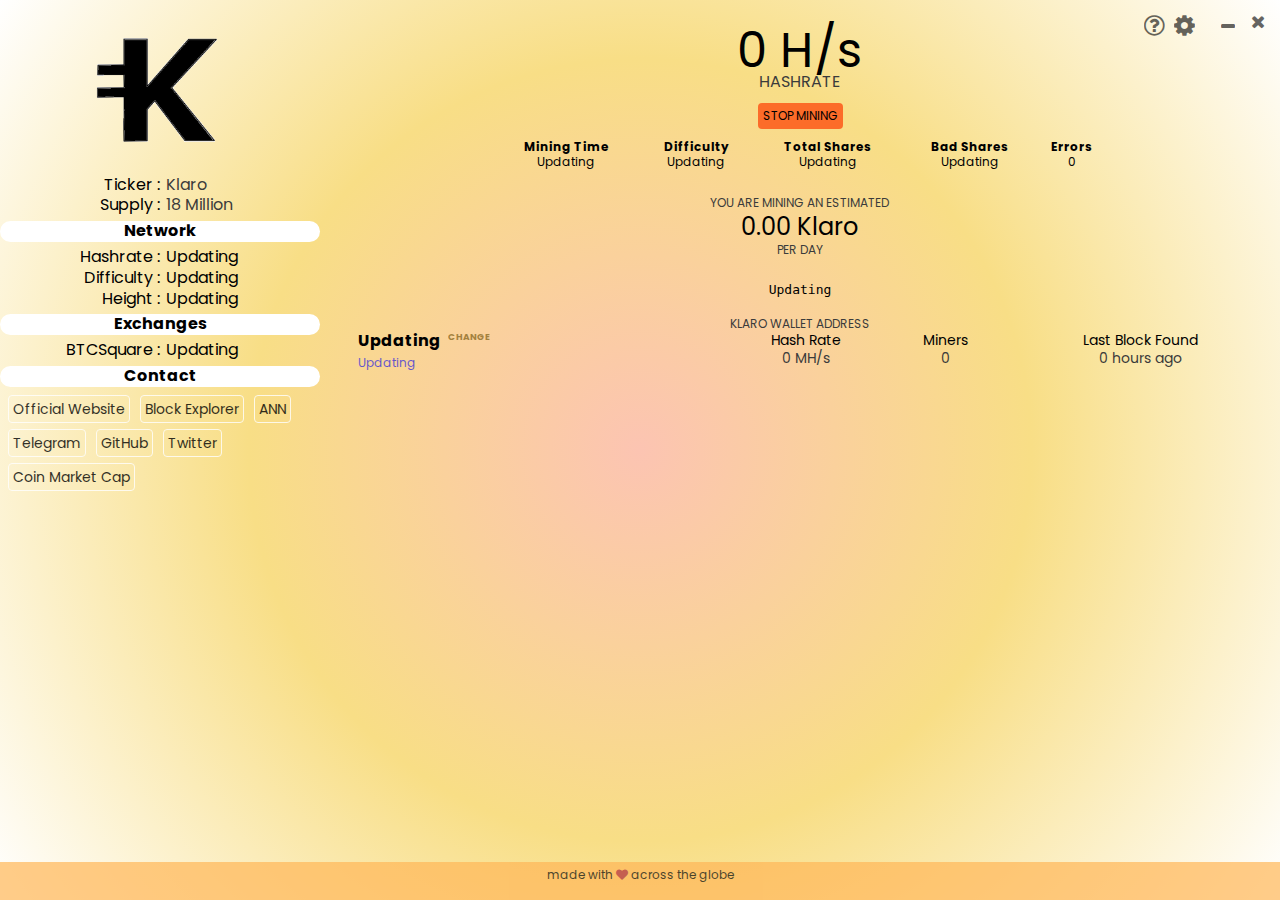
==== src/resources/app/index.html @ 6be9f8bd "First Commit" ====
<!DOCTYPE html>
<html lang="en">
<head>
    <meta charset="UTF-8">
    <link rel="stylesheet" href="static/lib/astiloader/astiloader.css">
    <link rel="stylesheet" href="static/lib/astimodaler/astimodaler.css">
    <link rel="stylesheet" href="static/lib/astinotifier/astinotifier.css">
    <link rel="stylesheet" href="static/lib/font-awesome-4.7.0/css/font-awesome.min.css">
    <link rel="stylesheet" href="static/lib/animate.css">
    <link rel="stylesheet" href="static/lib/nice-select.css">
    <link rel="stylesheet" href="static/css/main.css"/>
    <link href="https://fonts.googleapis.com/css?family=Poppins:400,600" rel="stylesheet">
    <script>window.$ = window.jQuery = require('./static/lib/jquery.min.js');</script>
</head>
<body class="miner">
  <div class="draggable"></div>
  <a href="#" title="Miner settings" class="header-button settings"><i class="fa fa-gear"/></i></a>
  <a href="#" title="Help and what's next" class="header-button help"><i class="fa fa-question-circle-o"/></i></a>
  <a href="#" title="Minimize" class="header-button minimize"><i class="fa fa-window-minimize"/></i></a>
  <a href="#" title="Exit miner" class="header-button exit"><i class="fa fa-times"/></i></a>
  <div class="grid">
    <div class="sidebar-info">
      <div class="logo">
        <img src="static/i/klaro-miner-logo.png"/>
      </div>
      <div class="section spec">
        <table class="stats">
          <tr>
            <td class="title">
              Ticker : 
            </td>
            <td>
              Klaro
            </td>
          </tr>
          <tr>
            <td class="title">
              Supply : 
            </td>
            <td>
              18 Million
            </td>
          </tr>            
        </table>
      </div>
      <div class="section network">
        <h3>Network</h3>
        <table class="stats">
          <tr>
            <td class="title">
              Hashrate : 
            </td>
            <td>
              <!-- 20 MH/s -->
              <span id="network_hashrate">Updating</span>
            </td>
          </tr>
          <tr>
            <td class="title">
              Difficulty : 
            </td>
            <td>
              <!-- 1 234 912 392 -->
              <span id="network_difficulty">Updating</span>
            </td>
          </tr>
          <tr>
            <td class="title">
              Height : 
            </td>
            <td>
              <!-- 108 000 -->
              <span id="network_height">Updating</span>
            </td>
          </tr>
        </table>
      </div>
      <div class="section exchanges">
        <h3>Exchanges</h3>
        <table class="stats">
          <tr>
            <td class="title">
              BTCSquare : 
            </td>
            <td>
              <!-- 3.4222 BTC -->
              <span id="trading_btcsquare_volume">Updating</span>
            </td>
          </tr>
        </table>
      </div>
      <div class="section contact">
        <h3>Contact</h3>
        <div class="links">
          <a target="_blank" href="https://www.klaro.ooo">Official Website</a>
          <a target="_blank" href="https://blocks.klaro.ooo">Block Explorer</a>
          <a target="_blank" href="https://bitcointalk.org/index.php?topic=5223800">ANN</a>
          <a target="_blank" href="">Telegram</a>
          <a target="_blank" href="https://github.com/klaroooo">GitHub</a>
          <a target="_blank" href="https://twitter.com/KlaroChain">Twitter</a>
          <a target="_blank" href="">Coin Market Cap</a>
        </div>
      </div>
    </div>
    <div class="mining">
      <div class="miner">
        <div class="mining-stats">
          <div class="hashrate">
            <span id="miner_hashrate">0 H/s</span>
          </div>
          <div class="detail">Hashrate</div>
          <a href="#" class="button stop small" id="start_stop">Stop Mining</a>
          <div class="xmrstak">
            <table>
              <tr>
                <th>
                  Mining Time
                </th>
                <th>
                  Difficulty
                </th>
                <th>
                  Total Shares
                </th>
                <th>
                  Bad Shares
                </th>
                <th>
                  Errors
                </th>
              </tr>
              <tr>
                <td>
                  <span id="miner_uptime">Updating</span>
                </td>
                <td>
                  <span id="miner_difficulty">Updating</span>
                </td>
                <td>
                  <span id="miner_shares">Updating</span>
                </td>
                <td>
                  <span id="miner_shares_bad">Updating</span>
                </td>
                <td>
                  <span id="miner_errors">0</span>
                </td>
              </tr>
            </table>
          </div>
          <div class="payment">
            <div class="estimate">
              <div class="detail">you are mining an estimated</div>
              <div id="miner_payout">0.00 Klaro</div>
              <div class="detail">per day</div>
            </div>
            <div class="address">
              <pre id="miner_address">
Updating
              </pre>
              <div class="detail">Klaro Wallet Address</div>
            </div>
          </div>
        </div>
      </div>
      <div id="pool" class="current">
        <div class="pool">
          <h3>Updating <a href="#" class="info-block dull">Change</a></h3>
          <a href="http://pool.klaro.ooo" target="_blank" class="address">Updating</a>
          <div class="stats">
            <table>
              <tr>
                <th>
                  Hash Rate
                </th>
                <th>
                  Miners
                </th>
                <th>
                  Last Block Found
                </th>
              </tr>
              <tr>
                <td id="pool_hashrate">
                  0 MH/s
                </td>
                <td id="pool_miners">
                  0
                </td>
                <td id="pool_last_block">
                  0 hours ago
                </td>
              </tr>
            </table>
          </div>
        </div>
      </div>
    </div>
    <div class="chart" style="position:relative">
      <canvas id="hashrate_chart" width="400" height="400"></canvas>
    </div>
    <div class="footer">
      made with <i class="fa fa-heart"/></i> across the globe
    </div>
  </div>
  <div id="settings" class="settings dn">
    <div class="header">
      <h2>Miner Settings</h2>
    </div>
    <div class="section address">
      <p>
        Klaro address to mine to
      </p>
      <div>
        <input id="settings_mining_address" type="text" placeholder="Your Torque address"/>
      </div>
    </div>
    <div class="section max-usage">
      <p>
        Mining power
      </p>
      <div class="cpu-tuning">
        I'd like to use
        <div class="select-positioner" id="threads">
          <select>
            <option value="1" selected>1</option>
          </select>
        </div>
        of my <span id="max_threads">1</span> CPU thread<span id="max_threads_multiple">s</span>
        <div class="xmrig-extra dn">
          at a maximum of
          <div class="select-positioner" id="max_cpu">
            <select>
              <option value="10">10%</option>
              <option value="20">20%</option>
              <option value="30">30%</option>
              <option value="40">40%</option>
              <option value="50">50%</option>
              <option value="60">60%</option>
              <option value="70">70%</option>
              <option value="80">80%</option>
              <option value="90">90%</option>
              <option value="100">100%</option>
            </select>
          </div>
          CPU usage
        </div>
         for mining
      </div>
      <p class="description tip cpu-tuning">
        Lower values will ensure your computer stays usable while mining. Join <a href="https://t.me/klaroblockchain">#mining</a> to learn more.
      </p>
      <div class="gpu-tuning dn">
        You are running a GPU only miner. To tune the values open the miner/config.json file. Join <a href="https://t.me/klaroblockchain">#mining</a> to learn more.
      </div>
    </div>
    <div class="section pools">
      <p>
        Mining pool
      </p>
      <div class="pool-selection" id="pool_list">

      </div>
    </div>
    <div class="section action">
      <a class="button back close-settings" href="#">
        Cancel
      </a>
      <a id="update" class="button ok" href="#">
        Update
      </a>
    </div>
  </div>
  <div id="help" class="help dn">
    <div class="header">
      <h2>What's next?</h2>
    </div>
    <div class="section">
      <p class="ac">
        You are mining and earning Klaro coins, what should you do now?
      </p>

      <div class="next-piece">
        <h3>Visit your mining pool</h3>
        <p>
          Enter your Klaro address to see your payment history, set payment limits and see more stats
        </p>
      </div>
      <div class="next-piece">
        <h3>Learn about Klaro</h3>
        <p>
          And what it brings to the cryptocurrency world by visiting the <a class="link" target="_blank" href="https://www.klaro.ooo">official Klaro website</a>
        </p>
      </div>
      <div class="next-piece">
        <h3>Come say hi</h3>
        <p>
          Join the amazing Klaro community on <a class="link" target="_blank" href="https://t.me/klaroblockchain">Telegram</a>
        </p>
      </div>
      <div class="next-piece">
        <h3>Buy and sell Klaro</h3>
        <p>
          Start trading Torque on one of our listed exchanges
        </p>
      </div>
      <div class="next-piece">
        <h3>Mine 'till you drop!</h3>
        <p>
          Learn more about mining in the <a class="link" target="_blank" href="https://t.me/klaroblockchain">#mining</a>
          channel on <a class="link" target="_blank" href="https://t.me/klaroblockchain">Telegram</a>
        </p>
      </div>
      <div class="next-piece">
        <h3>Be a stalker</h3>
        <p>
          Follow us on <a class="link" href="https://twitter.com/KlaroChain">Twitter</a>
        </p>
      </div>
      <div class="cb"></div>
    </div>
    <div class="header">
      <h2>Something not quite right?</h2>
    </div>
    <div class="section center">
      <p>
        The Klaro community is very friendly and always ready to help. Join us in the <a class="link" target="_blank" href="">#mining</a>
         or <a class="link" target="_blank" href="https://t.me/klaroblockchain">#issues</a> channels on <a class="link" target="_blank" href="https://t.me/klaroblockchain">Telegram</a>
        and we'll help you out. Some common answers can be found on the miner's download page.
      </p>
    </div>
    <div class="section action">
      <a class="button back close-help" href="#">
        Close
      </a>
    </div>
  </div>

  <script src="static/lib/astiloader/astiloader.js"></script>
  <script src="static/lib/astimodaler/astimodaler.js"></script>
  <script src="static/lib/astinotifier/astinotifier.js"></script>
  <script src="static/lib/chart.bundle.min.js"></script>
  <script src="static/lib/jquery.nice-select.min.js"></script>
  <script src="static/js/shared.js"></script>
  <script src="static/js/app.js"></script>
  <script type="text/javascript">
    app.init();
  </script>
</body>
</html>
---- src/resources/app/static/lib/astiloader/astiloader.css ----
.astiloader {
    color: #fff;
    display: none;
    height: 100%;
    left: 0;
    position: absolute;
    top: 0;
    width: 100%;
    z-index: 1;
}
.astiloader-background {
    background-color: #000;
    height: 100%;
    left: 0;
    opacity: 0.7;
    position: absolute;
    top: 0;
    width: 100%;
}
.astiloader-table {
    display: table;
    height: 100%;
    left: 0;
    position: absolute;
    top: 0;
    width: 100%;
}
.astiloader-content {
    display: table-cell;
    height: 100%;
    text-align: center;
    vertical-align: middle;
    width: 100%;
}
---- src/resources/app/static/lib/astimodaler/astimodaler.css ----
.astimodaler {
    color: #fff;
    display: none;
    height: 100%;
    left: 0;
    position: fixed;
    top: 0;
    width: 100%;
    z-index: 1;
}
.astimodaler-background {
    background-color: #000;
    height: 100%;
    left: 0;
    opacity: 0.7;
    position: absolute;
    top: 0;
    width: 100%;
}
.astimodaler-table {
    display: table;
    height: 100%;
    left: 0;
    position: absolute;
    top: 0;
    width: 100%;
}
.astimodaler-wrapper {
    display: table-cell;
    height: 100%;
    padding: 2em;
    text-align: center;
    vertical-align: middle;
    width: 100%;
}
.astimodaler-body {
    background-color: #f1f1f1;
    border-radius: 5px;
    color: #333;
    padding: 2em;
    position: relative;
}
.astimodaler-close {
    cursor: pointer;
    position: absolute;
    right: 0.65em;
    top: 0.65em;
}
---- src/resources/app/static/lib/astinotifier/astinotifier.css ----
.astinotifier {
    right: 0;
    position: fixed;
    top: 0;
    width: 100%;
    z-index: 1;
}
@media (min-width: 768px) {
    .astinotifier {
        max-width: 400px;
    }
}
.astinotifier-wrapper {
    padding: 10px 10px 0 10px;
}
.astinotifier-item {
    width: 100%;
    border-radius: 4px;
    display: table;
    padding: 20px;
    text-shadow: 0 1px 0 rgba(255, 255, 255, .2);
    -webkit-box-shadow: inset 0 1px 0 rgba(255, 255, 255, .25), 0 1px 2px rgba(0, 0, 0, .05);
    box-shadow: inset 0 1px 0 rgba(255, 255, 255, .25), 0 1px 2px rgba(0, 0, 0, .05);
    box-sizing: border-box;
}
.astinotifier-item.success {
    color: #3c763d;
    background-color: #dff0d8;
    background-image: -webkit-linear-gradient(top, #dff0d8 0, #c8e5bc 100%);
    background-image: -o-linear-gradient(top, #dff0d8 0, #c8e5bc 100%);
    background-image: -webkit-gradient(linear, left top, left bottom, from(#dff0d8), to(#c8e5bc));
    background-image: linear-gradient(to bottom, #dff0d8 0, #c8e5bc 100%);
    filter: progid:DXImageTransform.Microsoft.gradient(startColorstr='#ffdff0d8', endColorstr='#ffc8e5bc', GradientType=0);
    background-repeat: repeat-x;
    border-color: #b2dba1
}
.astinotifier-item.info {
    color: #31708f;
    background-color: #d9edf7;
    background-image: -webkit-linear-gradient(top, #d9edf7 0, #b9def0 100%);
    background-image: -o-linear-gradient(top, #d9edf7 0, #b9def0 100%);
    background-image: -webkit-gradient(linear, left top, left bottom, from(#d9edf7), to(#b9def0));
    background-image: linear-gradient(to bottom, #d9edf7 0, #b9def0 100%);
    filter: progid:DXImageTransform.Microsoft.gradient(startColorstr='#ffd9edf7', endColorstr='#ffb9def0', GradientType=0);
    background-repeat: repeat-x;
    border-color: #9acfea
}
.astinotifier-item.warning {
    color: #8a6d3b;
    background-color: #fcf8e3;
    background-image: -webkit-linear-gradient(top, #fcf8e3 0, #f8efc0 100%);
    background-image: -o-linear-gradient(top, #fcf8e3 0, #f8efc0 100%);
    background-image: -webkit-gradient(linear, left top, left bottom, from(#fcf8e3), to(#f8efc0));
    background-image: linear-gradient(to bottom, #fcf8e3 0, #f8efc0 100%);
    filter: progid:DXImageTransform.Microsoft.gradient(startColorstr='#fffcf8e3', endColorstr='#fff8efc0', GradientType=0);
    background-repeat: repeat-x;
    border-color: #f5e79e
}
.astinotifier-item.error {
    color: #a94442;
    background-color: #f2dede;
    background-image: -webkit-linear-gradient(top, #f2dede 0, #e7c3c3 100%);
    background-image: -o-linear-gradient(top, #f2dede 0, #e7c3c3 100%);
    background-image: -webkit-gradient(linear, left top, left bottom, from(#f2dede), to(#e7c3c3));
    background-image: linear-gradient(to bottom, #f2dede 0, #e7c3c3 100%);
    filter: progid:DXImageTransform.Microsoft.gradient(startColorstr='#fff2dede', endColorstr='#ffe7c3c3', GradientType=0);
    background-repeat: repeat-x;
    border-color: #dca7a7
}
.astinotifier-label {
    display: table-cell;
    text-align: center;
    vertical-align: middle;
}
.astinotifier-close {
    cursor: pointer;
    display: table-cell;
    text-align: right;
    vertical-align: middle;
    width: 25px;
}
---- src/resources/app/static/lib/nice-select.css ----
.nice-select {
  -webkit-tap-highlight-color: transparent;
  background-color: #fff;
  border-radius: 5px;
  border: solid 1px #e8e8e8;
  box-sizing: border-box;
  clear: both;
  cursor: pointer;
  display: block;
  float: left;
  font-family: inherit;
  font-size: 14px;
  font-weight: normal;
  height: 42px;
  line-height: 40px;
  outline: none;
  padding-left: 18px;
  padding-right: 30px;
  position: relative;
  text-align: left !important;
  -webkit-transition: all 0.2s ease-in-out;
  transition: all 0.2s ease-in-out;
  -webkit-user-select: none;
     -moz-user-select: none;
      -ms-user-select: none;
          user-select: none;
  white-space: nowrap;
  width: auto; }
  .nice-select:hover {
    border-color: #dbdbdb; }
  .nice-select:active, .nice-select.open, .nice-select:focus {
    border-color: #999; }
  .nice-select:after {
    border-bottom: 2px solid #999;
    border-right: 2px solid #999;
    content: '';
    display: block;
    height: 5px;
    margin-top: -4px;
    pointer-events: none;
    position: absolute;
    right: 12px;
    top: 50%;
    -webkit-transform-origin: 66% 66%;
        -ms-transform-origin: 66% 66%;
            transform-origin: 66% 66%;
    -webkit-transform: rotate(45deg);
        -ms-transform: rotate(45deg);
            transform: rotate(45deg);
    -webkit-transition: all 0.15s ease-in-out;
    transition: all 0.15s ease-in-out;
    width: 5px; }
  .nice-select.open:after {
    -webkit-transform: rotate(-135deg);
        -ms-transform: rotate(-135deg);
            transform: rotate(-135deg); }
  .nice-select.open .list {
    opacity: 1;
    pointer-events: auto;
    -webkit-transform: scale(1) translateY(0);
        -ms-transform: scale(1) translateY(0);
            transform: scale(1) translateY(0); }
  .nice-select.disabled {
    border-color: #ededed;
    color: #999;
    pointer-events: none; }
    .nice-select.disabled:after {
      border-color: #cccccc; }
  .nice-select.wide {
    width: 100%; }
    .nice-select.wide .list {
      left: 0 !important;
      right: 0 !important; }
  .nice-select.right {
    float: right; }
    .nice-select.right .list {
      left: auto;
      right: 0; }
  .nice-select.small {
    font-size: 12px;
    height: 36px;
    line-height: 34px; }
    .nice-select.small:after {
      height: 4px;
      width: 4px; }
    .nice-select.small .option {
      line-height: 34px;
      min-height: 34px; }
  .nice-select .list {
    background-color: #fff;
    border-radius: 5px;
    box-shadow: 0 0 0 1px rgba(68, 68, 68, 0.11);
    box-sizing: border-box;
    margin-top: 4px;
    opacity: 0;
    overflow: hidden;
    padding: 0;
    pointer-events: none;
    position: absolute;
    top: 100%;
    left: 0;
    -webkit-transform-origin: 50% 0;
        -ms-transform-origin: 50% 0;
            transform-origin: 50% 0;
    -webkit-transform: scale(0.75) translateY(-21px);
        -ms-transform: scale(0.75) translateY(-21px);
            transform: scale(0.75) translateY(-21px);
    -webkit-transition: all 0.2s cubic-bezier(0.5, 0, 0, 1.25), opacity 0.15s ease-out;
    transition: all 0.2s cubic-bezier(0.5, 0, 0, 1.25), opacity 0.15s ease-out;
    z-index: 9; }
    .nice-select .list:hover .option:not(:hover) {
      background-color: transparent !important; }
  .nice-select .option {
    cursor: pointer;
    font-weight: 400;
    line-height: 40px;
    list-style: none;
    min-height: 40px;
    outline: none;
    padding-left: 18px;
    padding-right: 29px;
    text-align: left;
    -webkit-transition: all 0.2s;
    transition: all 0.2s; }
    .nice-select .option:hover, .nice-select .option.focus, .nice-select .option.selected.focus {
      background-color: #f6f6f6; }
    .nice-select .option.selected {
      font-weight: bold; }
    .nice-select .option.disabled {
      background-color: transparent;
      color: #999;
      cursor: default; }

.no-csspointerevents .nice-select .list {
  display: none; }

.no-csspointerevents .nice-select.open .list {
  display: block; }
---- src/resources/app/static/css/main.css ----
/*// out: ../src/resources/app/static/css/main.css, sourcemap: false, compress: true*/
/*
    Torque GUI Miner stylesheet
    Interface size is by default 1175px x 700px
*/
/**
 * html5doctor.com Reset Stylesheet v1.6.1 (http://html5doctor.com/html-5-reset-stylesheet/)
 * Richard Clark (http://richclarkdesign.com)
 * http://cssreset.com
 */
 html,
 body,
 div,
 span,
 object,
 iframe,
 h1,
 h2,
 h3,
 h4,
 h5,
 h6,
 p,
 blockquote,
 pre,
 abbr,
 address,
 cite,
 code,
 del,
 dfn,
 em,
 img,
 ins,
 kbd,
 q,
 samp,
 small,
 strong,
 sub,
 sup,
 var,
 b,
 i,
 dl,
 dt,
 dd,
 ol,
 ul,
 li,
 fieldset,
 form,
 label,
 legend,
 table,
 caption,
 tbody,
 tfoot,
 thead,
 tr,
 th,
 td,
 article,
 aside,
 canvas,
 details,
 figcaption,
 figure,
 footer,
 header,
 hgroup,
 menu,
 nav,
 section,
 summary,
 time,
 mark,
 audio,
 video {
   margin: 0;
   padding: 0;
   border: 0;
   outline: 0;
   font-size: 100%;
   vertical-align: baseline;
   color: #000;
   background: transparent;
 }
 body {
   line-height: 1;
 }
 article,
 aside,
 details,
 figcaption,
 figure,
 footer,
 header,
 hgroup,
 menu,
 nav,
 section {
   display: block;
 }
 nav ul {
   list-style: none;
 }
 blockquote,
 q {
   quotes: none;
 }
 blockquote:before,
 blockquote:after,
 q:before,
 q:after {
   content: '';
   content: none;
 }
 a {
   margin: 0;
   padding: 0;
   font-size: 100%;
   vertical-align: baseline;
   background: transparent;
 }
 /* change colours to suit your needs */
 ins {
   background-color: #ff9;
   color: #000;
   text-decoration: none;
 }
 /* change colours to suit your needs */
 mark {
   background-color: #ff9;
   color: #000;
   font-style: italic;
   font-weight: bold;
 }
 del {
   text-decoration: line-through;
 }
 abbr[title],
 dfn[title] {
   border-bottom: 1px dotted;
   cursor: help;
 }
 table {
   border-collapse: collapse;
   border-spacing: 0;
 }
 /* change border colour to suit your needs */
 hr {
   display: block;
   height: 1px;
   border: 0;
   border-top: 1px solid #cccccc;
   margin: 1em 0;
   padding: 0;
 }
 input,
 select {
   vertical-align: middle;
 }
 /*---------------------------------------------------
     LESS Elements 0.9
   ---------------------------------------------------
     A set of useful LESS mixins
     More info at: http://lesselements.com
   ---------------------------------------------------*/
 /* Torque colours */
 /*
   The colours are defined verbosely on purpose to make it very clear what
   you are changing
  */
 /* Fonts */
 * {
   line-height: 1.3;
 }
 html {
   font-family: 'Poppins', sans-serif;
   color: #000000;
   font-weight: 400;
   width: 100%;
   height: 100%;
   background-image: radial-gradient(circle, rgb(252, 196, 178),#f8de86,#fff);
 }
 ::-webkit-scrollbar {
   width: 6px;
   background-color: #f0f0f0;
 }
 ::-webkit-scrollbar-thumb:window-inactive,
 ::-webkit-scrollbar-thumb {
   border-radius: 4px;
   -moz-border-radius: 4px;
   -webkit-border-radius: 4px;
   background: #fff;
 }
 a {
   text-decoration: none;
   outline: 0;
 }
 input::-moz-focus-inner {
   border: 0;
 }
 .dn {
   display: none;
 }
 .on {
   -moz-opacity: 0;
   -khtml-opacity: 0;
   -webkit-opacity: 0;
   opacity: 0;
   -ms-filter: progid:DXImageTransform.Microsoft.Alpha(opacity=0);
   filter: alpha(opacity=0);
 }
 .ar {
   text-align: right;
 }
 .ac {
   text-align: center;
 }
 .astinotifier {
   z-index: 1500;
 }
 .astinotifier-item.success {
   border: 1px solid #17e800;
   background: #101749;
   color: #000000;
 }
 .astimodaler-body {
   padding: 15px;
 }
 .astimodaler-body.error {
   border: 1px solid #e81600;
   background-color: #491013;
   color: #000000;
 }
 .astimodaler-body.error h2 {
   text-transform: uppercase;
   font-size: 17px;
   padding: 10px;
   font-weight: normal;
 }
 .astimodaler-body.error p {
   font-size: 14px;
   text-align: center;
   padding: 15px;
 }
 .astimodaler-body.ann {
   border: 1px solid #e8d400;
   background-color: #101749;
   color: #000000;
 }
 .astimodaler-body.ann h2 {
   text-transform: uppercase;
   font-size: 17px;
   padding: 10px;
   font-weight: normal;
 }
 .astimodaler-body.ann span {
   display: block;
   font-size: 12px;
   -moz-opacity: 0.6;
   -khtml-opacity: 0.6;
   -webkit-opacity: 0.6;
   opacity: 0.6;
   -ms-filter: progid:DXImageTransform.Microsoft.Alpha(opacity=60);
   filter: alpha(opacity=60);
   position: relative;
   top: -10px;
 }
 .astimodaler-body.ann p {
   font-size: 14px;
   text-align: center;
   padding: 15px;
 }
 .astimodaler-body.ann a {
   display: inline-block;
   border: 1px solid #ff9c19;
   font-size: 14px;
   margin: 3px;
   padding: 10px;
   border-radius: 4px;
   -moz-border-radius: 4px;
   -webkit-border-radius: 4px;
   color: ff9c19;
   -moz-opacity: 0.7;
   -khtml-opacity: 0.7;
   -webkit-opacity: 0.7;
   opacity: 0.7;
   -ms-filter: progid:DXImageTransform.Microsoft.Alpha(opacity=70);
   filter: alpha(opacity=70);
 }
 .astimodaler-body.ann a:hover {
   -moz-opacity: 0.9;
   -khtml-opacity: 0.9;
   -webkit-opacity: 0.9;
   opacity: 0.9;
   -ms-filter: progid:DXImageTransform.Microsoft.Alpha(opacity=90);
   filter: alpha(opacity=90);
 }
 div.draggable {
   -webkit-app-region: drag;
   position: absolute;
   z-index: 1000;
   left: 0px;
   top: 0px;
   height: 50px;
   width: 100%;
 }
 p.description {
   font-size: 14px;
   margin-bottom: 20px;
 }
 p.description.tip {
   font-style: italic;
   -moz-opacity: 0.8;
   -khtml-opacity: 0.8;
   -webkit-opacity: 0.8;
   opacity: 0.8;
   -ms-filter: progid:DXImageTransform.Microsoft.Alpha(opacity=80);
   filter: alpha(opacity=80);
 }
 a.button {
   display: inline-block;
   background-color: #c7c7c7;
   color: #000000;
   padding: 10px;
   border-radius: 4px;
   -moz-border-radius: 4px;
   -webkit-border-radius: 4px;
   text-transform: uppercase;
   padding-left: 30px;
   padding-right: 30px;
 }
 a.button:hover {
   background-color: #f0f0f0;
 }
 a.button:active {
   background-color: #c7c7c7;
 }
 a.button.start {
   background-color: #1d870c;
 }
 a.button.start:hover {
   background-color: #229b0f;
 }
 a.button.stop {
   background-color: #fc6c29;
 }
 a.button.stop:hover {
   background-color: #af3700;
   color: #fff;
 }
 a.button.small {
   font-size: 12px;
   padding: 5px;
 }
 a.button.back {
   background-color: #8284a5;
   -moz-opacity: 0.8;
   -khtml-opacity: 0.8;
   -webkit-opacity: 0.8;
   opacity: 0.8;
   -ms-filter: progid:DXImageTransform.Microsoft.Alpha(opacity=80);
   filter: alpha(opacity=80);
 }
 a.button.back:hover {
   -moz-opacity: 1;
   -khtml-opacity: 1;
   -webkit-opacity: 1;
   opacity: 1;
   -ms-filter: progid:DXImageTransform.Microsoft.Alpha(opacity=100);
   filter: alpha(opacity=100);
 }
 a.button.dn {
   display: none;
 }
 .info-block {
   padding: 3px;
   border-radius: 4px;
   -moz-border-radius: 4px;
   -webkit-border-radius: 4px;
   margin: 5px;
   font-size: 12px;
   text-transform: uppercase;
 }
 .info-block.recommended {
   color: ff9c19;
   border: 1px solid ff9c19;
 }
 .info-block.dull {
   display: inline-block;
   font-size: 9px;
   padding: 2px;
   position: absolute;
   top: 4px;
   text-align: center;
   max-width: 100px;
   color: rgb(107, 77, 0);
   -moz-opacity: 0.6;
   -khtml-opacity: 0.6;
   -webkit-opacity: 0.6;
   opacity: 0.6;
   -ms-filter: progid:DXImageTransform.Microsoft.Alpha(opacity=60);
   filter: alpha(opacity=60);
 }
 .info-block.dull:hover {
   -moz-opacity: 0.8;
   -khtml-opacity: 0.8;
   -webkit-opacity: 0.8;
   opacity: 0.8;
   -ms-filter: progid:DXImageTransform.Microsoft.Alpha(opacity=80);
   filter: alpha(opacity=80);
 }
 .info-block.none {
   border: 1px solid transparent;
 }
 .info-block.small {
   display: inline-block;
   font-size: 10px;
   padding: 2px;
   position: absolute;
   top: 4px;
   text-align: center;
   max-width: 100px;
 }
 body.miner {
   height: 100%;
 }
 body.miner a.header-button {
   position: absolute;
   color: rgb(126, 90, 0);
   z-index: 1001;
   font-size: 24px;
   -moz-opacity: 0.6;
   -khtml-opacity: 0.6;
   -webkit-opacity: 0.6;
   opacity: 0.6;
   -ms-filter: progid:DXImageTransform.Microsoft.Alpha(opacity=60);
   filter: alpha(opacity=60);
   -webkit-app-region: no-drag;
 }
 body.miner a.header-button:hover {
   -moz-opacity: 0.8;
   -khtml-opacity: 0.8;
   -webkit-opacity: 0.8;
   opacity: 0.8;
   -ms-filter: progid:DXImageTransform.Microsoft.Alpha(opacity=80);
   filter: alpha(opacity=80);
 }
 body.miner a.header-button.help {
   top: 10px;
   right: 115px;
 }
 body.miner a.header-button.settings {
   top: 10px;
   right: 85px;
 }
 body.miner a.header-button.minimize {
   top: 13px;
   right: 45px;
   font-size: 14px;
 }
 body.miner a.header-button.exit {
   top: 10px;
   right: 15px;
   font-size: 18px;
 }
 body.miner div.grid {
   height: 100%;
   display: grid;
   grid-template-columns: 1fr 1fr 1fr 1fr 1fr 1fr 1fr 1fr;
 }
 body.miner table.stats {
   width: 100%;
 }
 body.miner table.stats td {
   color: rgb(59, 59, 59);
   padding-left: 3px;
   padding-right: 3px;
 }
 body.miner table.stats td.title {
   width: 51%;
   color: #000;
   text-align: right;
 }
 body.miner div.sidebar-info {
   grid-column: span 2;
   grid-row: span 7;
   /* background-color: #f5d97f; */
   /* opacity: 0.8; */
   background: transparent;
 }
 body.miner div.sidebar-info div.logo {
   margin-top: 10px;
   max-width: 50%;
   margin-left: auto;
   margin-right: auto;
 }
 body.miner div.sidebar-info div.logo img {
   width: 100%;
 }
 body.miner div.sidebar-info h3 {
   width: 100%;
   background-color: #fff;
   border-radius: 15px;
   text-align: center;
   margin-top: 5px;
   margin-bottom: 5px;
 }
 body.miner div.sidebar-info div.contact div.links {
   padding-left: 5px;
   padding-right: 5px;
 }
 body.miner div.sidebar-info div.contact a {
   display: inline-block;
   border: 1px solid #ffffff;
   -moz-opacity: 0.8;
   -khtml-opacity: 0.8;
   -webkit-opacity: 0.8;
   opacity: 0.8;
   -ms-filter: progid:DXImageTransform.Microsoft.Alpha(opacity=50);
   filter: alpha(opacity=80);
   font-size: 14px;
   padding: 4px;
   border-radius: 4px;
   -moz-border-radius: 4px;
   -webkit-border-radius: 4px;
   margin: 3px;
   color: #000000;
 }
 body.miner div.sidebar-info div.contact a:hover {
   -moz-opacity: 0.9;
   -khtml-opacity: 0.9;
   -webkit-opacity: 0.9;
   opacity: 0.9;
   -ms-filter: progid:DXImageTransform.Microsoft.Alpha(opacity=90);
   filter: alpha(opacity=90);
 }
 body.miner div.mining {
   grid-column: span 6;
   grid-row: span 4;
   position: relative;
   width: 100%;
 }
 body.miner div.mining div.miner {
   max-width: 80%;
   margin-left: auto;
   margin-right: auto;
   text-align: center;
 }
 body.miner div.mining div.miner img {
   max-width: 300px;
 }
 body.miner div.mining div.miner div.mining-stats {
   margin-top: 20px;
 }
 body.miner div.mining div.miner div.mining-stats div.detail {
   text-transform: uppercase;
   color: rgb(59, 59, 59);
   position: relative;
   top: -10px;
 }
 body.miner div.mining div.miner div.mining-stats div.hashrate {
   color: #fff;
   font-size: 48px;
 }
 body.miner div.mining div.miner div.mining-stats div.xmrstak {
   margin-top: 10px;
   font-size: 12px;
   width: 80%;
   margin-left: auto;
   margin-right: auto;
 }
 body.miner div.mining div.miner div.mining-stats div.xmrstak table {
   width: 100%;
 }
 body.miner div.mining div.miner div.mining-stats div.payment {
   margin-top: 20px;
 }
 body.miner div.mining div.miner div.mining-stats div.payment div.estimate {
   padding: 5px;
   width: 80%;
   margin-left: auto;
   margin-right: auto;
 }
 body.miner div.mining div.miner div.mining-stats div.payment div.estimate div.detail {
   top: 0px;
   font-size: 12px;
 }
 body.miner div.mining div.miner div.mining-stats div.payment div.estimate #miner_payout {
   font-size: 24px;
 }
 body.miner div.mining div.miner div.mining-stats div.payment div.address {
   margin-top: 20px;
 }
 body.miner div.mining div.miner div.mining-stats div.payment div.address div.detail {
   font-size: 12px;
   top: 0px;
 }
 body.miner div.mining div.pool {
   margin-bottom: 20px;
   position: absolute;
   bottom: 0px;
   right: 0px;
   padding: 10px;
   width: 95%;
   margin-left: auto;
   margin-right: auto;
 }
 body.miner div.mining div.pool div.stats {
   border-radius: 0px 4px 4px 0px;
   -moz-border-radius: 0px 4px 4px 0px;
   -webkit-border-radius: 0px 4px 4px 0px;
   right: 0px;
   top: 0px;
   position: absolute;
   float: right;
   display: block;
   height: 100%;
   width: 60%;
 }
 body.miner div.mining div.pool div.stats table {
   margin-top: 10px;
   width: 100%;
   font-size: 14px;
 }
 body.miner div.mining div.pool div.stats table th {
   font-weight: normal;
   color: #000;
 }
 body.miner div.mining div.pool div.stats table td {
   color: rgb(59, 59, 59);
   text-align: center;
 }
 body.miner div.mining div.pool a.address {
   color: ff9c19;
   font-size: 12px;
   -moz-opacity: 0.6;
   -khtml-opacity: 0.6;
   -webkit-opacity: 0.6;
   opacity: 0.6;
   -ms-filter: progid:DXImageTransform.Microsoft.Alpha(opacity=60);
   filter: alpha(opacity=60);
 }
 body.miner div.mining div.pool a.address:hover {
   -moz-opacity: 1;
   -khtml-opacity: 1;
   -webkit-opacity: 1;
   opacity: 1;
   -ms-filter: progid:DXImageTransform.Microsoft.Alpha(opacity=100);
   filter: alpha(opacity=100);
 }
 body.miner div.chart {
   grid-column: span 6;
   grid-row: span 3;
   max-height: 100%;
   overflow: hidden;
   position: relative;
 }
 body.miner div.chart #hashrate_chart {
   max-height: 100%;
 }
 body.miner div.footer {
   grid-column: span 8;
   grid-row: span 1;
   background-color: #ffb657;
   text-align: center;
   font-size: 12px;
   padding-top: 5px;
   -moz-opacity: 0.7;
   -khtml-opacity: 0.7;
   -webkit-opacity: 0.7;
   opacity: 0.7;
   -ms-filter: progid:DXImageTransform.Microsoft.Alpha(opacity=70);
   filter: alpha(opacity=70);
 }
 body.miner div.footer i.fa {
   color: #B02935;
 }
 body.miner div.settings {
   top: 0px;
   left: 0px;
   width: 100%;
   height: 100%;
   -moz-opacity: 0.95;
   -khtml-opacity: 0.95;
   -webkit-opacity: 0.95;
   opacity: 0.95;
   -ms-filter: progid:DXImageTransform.Microsoft.Alpha(opacity=95);
   filter: alpha(opacity=95);
   position: absolute;
   background-color: #06071d;
 }
 body.miner div.settings h2 {
   padding: 20px;
   font-size: 36px;
   text-transform: uppercase;
   width: 80%;
   margin-left: auto;
   margin-right: auto;
   text-align: center;
 }
 body.miner div.settings div.select-positioner {
   position: relative;
   display: inline-block;
   top: 9px;
   padding-left: 2px;
   padding-right: 2px;
 }
 body.miner div.settings div.nice-select {
   background-color: #0b0c22;
   border-color: #c7c7c7;
   height: 28px;
   line-height: 26px;
 }
 body.miner div.settings div.nice-select ul.list {
   background-color: #0b0c22;
   border: 1px solid #fff;
 }
 body.miner div.settings div.nice-select ul.list li.option:hover,
 body.miner div.settings div.nice-select ul.list li.option:focus,
 body.miner div.settings div.nice-select ul.list li.option.focus,
 body.miner div.settings div.nice-select ul.list li.option.selected {
   background-color: #c7c7c7;
 }
 body.miner div.settings div.section {
   text-align: center;
   padding-bottom: 12px;
 }
 body.miner div.settings div.section.max-usage div.xmrig-extra {
   display: inline;
 }
 body.miner div.settings div.section.max-usage a {
   color: ff9c19;
   -moz-opacity: 0.6;
   -khtml-opacity: 0.6;
   -webkit-opacity: 0.6;
   opacity: 0.6;
   -ms-filter: progid:DXImageTransform.Microsoft.Alpha(opacity=60);
   filter: alpha(opacity=60);
 }
 body.miner div.settings div.section.max-usage a:hover {
   -moz-opacity: 1;
   -khtml-opacity: 1;
   -webkit-opacity: 1;
   opacity: 1;
   -ms-filter: progid:DXImageTransform.Microsoft.Alpha(opacity=100);
   filter: alpha(opacity=100);
 }
 body.miner div.settings div.section p {
   text-transform: uppercase;
   font-size: 17px;
   padding: 10px;
 }
 body.miner div.settings div.section p.tip {
   font-size: 13px;
   text-transform: none;
   margin-bottom: 0px;
   padding-bottom: 0px;
 }
 body.miner div.settings div.section p.tip a {
   color: ff9c19;
   font-size: 13px;
   -moz-opacity: 0.6;
   -khtml-opacity: 0.6;
   -webkit-opacity: 0.6;
   opacity: 0.6;
   -ms-filter: progid:DXImageTransform.Microsoft.Alpha(opacity=60);
   filter: alpha(opacity=60);
 }
 body.miner div.settings div.section p.tip a:hover {
   -moz-opacity: 1;
   -khtml-opacity: 1;
   -webkit-opacity: 1;
   opacity: 1;
   -ms-filter: progid:DXImageTransform.Microsoft.Alpha(opacity=100);
   filter: alpha(opacity=100);
 }
 body.miner div.settings div.section.address #settings_mining_address {
   padding: 5px;
   width: 60%;
 }
 body.miner div.settings div.section.action {
   margin-bottom: 0px;
   padding-bottom: 0px;
 }
 body.miner div.settings div.section.action a.button {
   margin: 10px;
 }
 body.miner div.settings div.section div.pool-selection {
   text-align: left;
 }
 body.miner div.settings div.section div.pool-selection div.pool {
   margin-bottom: 20px;
   position: relative;
   cursor: pointer;
   border: 1px solid #c7c7c7;
   border-radius: 4px;
   -moz-border-radius: 4px;
   -webkit-border-radius: 4px;
   padding: 10px;
   max-width: 75%;
   margin-left: auto;
   margin-right: auto;
   background-color: #06071d;
 }
 body.miner div.settings div.section div.pool-selection div.pool:hover {
   background-color: #fff;
 }
 body.miner div.settings div.section div.pool-selection div.pool.selected {
   border-color: #e8d400;
 }
 body.miner div.settings div.section div.pool-selection div.pool div.stats {
   border-radius: 0px 4px 4px 0px;
   -moz-border-radius: 0px 4px 4px 0px;
   -webkit-border-radius: 0px 4px 4px 0px;
   right: 0px;
   top: 0px;
   position: absolute;
   float: right;
   display: block;
   height: 100%;
   width: 60%;
 }
 body.miner div.settings div.section div.pool-selection div.pool div.stats table {
   margin-top: 10px;
   width: 100%;
   font-size: 14px;
 }
 body.miner div.settings div.section div.pool-selection div.pool div.stats table th {
   font-weight: normal;
   color: #000;
   text-align: center;
 }
 body.miner div.settings div.section div.pool-selection div.pool div.stats table td {
   color: rgb(59, 59, 59);
   text-align: center;
 }
 body.miner div.settings div.section div.pool-selection div.pool a.address {
   color: ff9c19;
   font-size: 12px;
   -moz-opacity: 0.6;
   -khtml-opacity: 0.6;
   -webkit-opacity: 0.6;
   opacity: 0.6;
   -ms-filter: progid:DXImageTransform.Microsoft.Alpha(opacity=60);
   filter: alpha(opacity=60);
 }
 body.miner div.settings div.section div.pool-selection div.pool a.address:hover {
   -moz-opacity: 1;
   -khtml-opacity: 1;
   -webkit-opacity: 1;
   opacity: 1;
   -ms-filter: progid:DXImageTransform.Microsoft.Alpha(opacity=100);
   filter: alpha(opacity=100);
 }
 body.miner div.help {
   top: 0px;
   left: 0px;
   width: 100%;
   height: 100%;
   -moz-opacity: 0.95;
   -khtml-opacity: 0.95;
   -webkit-opacity: 0.95;
   opacity: 0.95;
   -ms-filter: progid:DXImageTransform.Microsoft.Alpha(opacity=95);
   filter: alpha(opacity=95);
   position: absolute;
   background-color: #06071d;
 }
 body.miner div.help h2 {
   padding: 20px;
   font-size: 36px;
   text-transform: uppercase;
   width: 80%;
   margin-left: auto;
   margin-right: auto;
   text-align: center;
 }
 body.miner div.help div.section {
   width: 85%;
   margin-left: auto;
   margin-right: auto;
   text-align: left;
   padding-bottom: 25px;
 }
 body.miner div.help div.section.center {
   text-align: center;
 }
 body.miner div.help div.section p {
   padding: 10px;
 }
 body.miner div.help div.section.action {
   text-align: center;
 }
 body.miner div.help div.section.action a.button {
   margin: 10px;
 }
 body.miner div.help div.section ol {
   list-style-type: decimal;
   width: 80%;
   margin-left: auto;
   margin-right: auto;
 }
 body.miner div.help div.section ol li {
   padding-bottom: 10px;
 }
 body.miner div.help a.link {
   color: ff9c19;
   -moz-opacity: 0.6;
   -khtml-opacity: 0.6;
   -webkit-opacity: 0.6;
   opacity: 0.6;
   -ms-filter: progid:DXImageTransform.Microsoft.Alpha(opacity=60);
   filter: alpha(opacity=60);
 }
 body.miner div.help a.link:hover {
   -moz-opacity: 1;
   -khtml-opacity: 1;
   -webkit-opacity: 1;
   opacity: 1;
   -ms-filter: progid:DXImageTransform.Microsoft.Alpha(opacity=100);
   filter: alpha(opacity=100);
 }
 body.miner div.help div.next-piece {
   border: 1px solid #8284a5;
   border-radius: 4px;
   -moz-border-radius: 4px;
   -webkit-border-radius: 4px;
   padding: 5px;
   max-width: 300px;
   display: inline-block;
   float: left;
   height: 100px;
   margin: 10px;
 }
 body.miner div.help div.cb {
   clear: both;
 }
 #show_pool_list {
   text-align: center;
   width: 120px;
   margin-left: auto;
   margin-right: auto;
   display: block;
   color: #D59D0E;
   z-index: 1001;
   font-size: 14px;
   text-transform: uppercase;
   -moz-opacity: 0.6;
   -khtml-opacity: 0.6;
   -webkit-opacity: 0.6;
   opacity: 0.6;
   -ms-filter: progid:DXImageTransform.Microsoft.Alpha(opacity=60);
   filter: alpha(opacity=60);
 }
 #show_pool_list:hover {
   -moz-opacity: 0.8;
   -khtml-opacity: 0.8;
   -webkit-opacity: 0.8;
   opacity: 0.8;
   -ms-filter: progid:DXImageTransform.Microsoft.Alpha(opacity=80);
   filter: alpha(opacity=80);
 }
 body.firstrun div.centered {
   width: 80%;
   height: 400px;
   position: absolute;
   top: 0;
   bottom: 0;
   left: 0;
   right: 0;
   margin: auto;
 }
 body.firstrun #exit {
   position: fixed;
   bottom: 10px;
   right: 10px;
   margin-left: auto;
   margin-right: auto;
   color: #D59D0E;
   z-index: 1001;
   font-size: 14px;
   text-transform: uppercase;
   -moz-opacity: 0.6;
   -khtml-opacity: 0.6;
   -webkit-opacity: 0.6;
   opacity: 0.6;
   -ms-filter: progid:DXImageTransform.Microsoft.Alpha(opacity=60);
   filter: alpha(opacity=60);
 }
 body.firstrun #exit:hover {
   -moz-opacity: 0.8;
   -khtml-opacity: 0.8;
   -webkit-opacity: 0.8;
   opacity: 0.8;
   -ms-filter: progid:DXImageTransform.Microsoft.Alpha(opacity=80);
   filter: alpha(opacity=80);
 }
 body.firstrun div.chat-box {
   font-size: 34px;
   position: relative;
   text-align: center;
 }
 body.firstrun div.chat-box.small {
   font-size: 18px;
 }
 body.firstrun div.welcome {
   text-align: center;
   font-size: 34px;
   position: relative;
 }
 body.firstrun div.welcome div.step {
   text-align: center;
 }
 body.firstrun div.antivirus {
   font-size: 14px;
 }
 body.firstrun div.antivirus ul {
   margin-top: 25px;
   width: 350px;
   margin-left: auto;
   margin-right: auto;
   list-style-type: none;
   margin-bottom: 25px;
 }
 body.firstrun div.antivirus ul li {
   text-align: left;
   font-size: 14px;
 }
 body.firstrun div.antivirus a.link {
   font-size: 14px;
   color: ff9c19;
   -moz-opacity: 0.6;
   -khtml-opacity: 0.6;
   -webkit-opacity: 0.6;
   opacity: 0.6;
   -ms-filter: progid:DXImageTransform.Microsoft.Alpha(opacity=60);
   filter: alpha(opacity=60);
 }
 body.firstrun div.antivirus a.link:hover {
   -moz-opacity: 1;
   -khtml-opacity: 1;
   -webkit-opacity: 1;
   opacity: 1;
   -ms-filter: progid:DXImageTransform.Microsoft.Alpha(opacity=100);
   filter: alpha(opacity=100);
 }
 body.firstrun div.antivirus pre {
   font-size: 14px;
   color: #e8d400;
 }
 body.firstrun #intro_anim_logo {
   text-align: center;
 }
 body.firstrun #intro_anim_logo img {
   width: 200px;
 }
 body.firstrun div.setup-wallet div.selection {
   margin-top: 20px;
 }
 body.firstrun div.setup-wallet div.selection a.wallet {
   margin: 15px;
   height: 170px;
   width: 400px;
   color: #000000;
   border: 1px solid #c7c7c7;
   border-radius: 4px;
   -moz-border-radius: 4px;
   -webkit-border-radius: 4px;
   display: inline-block;
   max-width: 300px;
   font-size: 18px;
   padding: 10px;
 }
 body.firstrun div.setup-wallet div.selection a.wallet h3 {
   color: #f0f0f0;
   padding-bottom: 10px;
 }
 body.firstrun div.setup-wallet div.selection a.wallet p {
   font-size: 14px;
 }
 body.firstrun div.setup-wallet div.selection a.wallet p.note {
   padding-top: 5px;
   font-size: 11px;
   font-style: italic;
 }
 body.firstrun div.setup-wallet div.selection a.wallet:hover {
   border: 1px solid #f0f0f0;
 }
 body.firstrun div.selection {
   margin-top: 20px;
 }
 body.firstrun div.selection div.option {
   margin: 15px;
   cursor: pointer;
   border: 1px solid #c7c7c7;
   border-radius: 4px;
   -moz-border-radius: 4px;
   -webkit-border-radius: 4px;
   display: inline-block;
   max-width: 300px;
   font-size: 18px;
   padding: 10px;
 }
 body.firstrun div.selection div.option h3 {
   color: #f0f0f0;
   padding-bottom: 10px;
 }
 body.firstrun div.selection div.option p {
   font-size: 14px;
 }
 body.firstrun div.selection div.option p.note {
   padding-top: 5px;
   font-size: 11px;
   font-style: italic;
 }
 body.firstrun div.selection div.option:hover {
   border: 1px solid #f0f0f0;
 }
 body.firstrun div.setup-mining div.chat-box.address {
   margin: 20px;
 }
 body.firstrun div.setup-mining div.chat-box.address h3 {
   font-size: 22px;
   font-weight: normal;
 }
 body.firstrun div.setup-mining div.chat-box.address p {
   font-size: 14px;
 }
 body.firstrun div.setup-mining div.chat-box.address span {
   font-family: monospace;
   color: ff9c19;
   display: inline;
 }
 body.firstrun div.setup-mining div.chat-box.address input {
   padding: 5px;
   width: 800px;
 }
 body.firstrun div.setup-pool div.pool-selection div.chat-box {
   margin: 20px;
 }
 body.firstrun div.setup-pool div.pool-selection div.chat-box h3 {
   font-size: 22px;
   font-weight: normal;
 }
 body.firstrun div.setup-pool div.pool-selection div.chat-box p {
   font-size: 14px;
   margin-bottom: 20px;
 }
 body.firstrun div.setup-pool div.pool-selection div.pool {
   margin-bottom: 20px;
   position: relative;
   cursor: pointer;
   border: 1px solid #c7c7c7;
   border-radius: 4px;
   -moz-border-radius: 4px;
   -webkit-border-radius: 4px;
   padding: 10px;
   max-width: 75%;
   margin-left: auto;
   margin-right: auto;
   background-color: #06071d;
 }
 body.firstrun div.setup-pool div.pool-selection div.pool:hover {
   background-color: #fff;
 }
 body.firstrun div.setup-pool div.pool-selection div.pool.selected {
   border-color: #e8d400;
 }
 body.firstrun div.setup-pool div.pool-selection div.pool div.stats {
   border-radius: 0px 4px 4px 0px;
   -moz-border-radius: 0px 4px 4px 0px;
   -webkit-border-radius: 0px 4px 4px 0px;
   right: 0px;
   top: 0px;
   position: absolute;
   float: right;
   display: block;
   height: 100%;
   width: 60%;
 }
 body.firstrun div.setup-pool div.pool-selection div.pool div.stats table {
   margin-top: 10px;
   width: 100%;
   font-size: 14px;
 }
 body.firstrun div.setup-pool div.pool-selection div.pool div.stats table th {
   font-weight: normal;
   color: #000;
 }
 body.firstrun div.setup-pool div.pool-selection div.pool div.stats table td {
   color: rgb(59, 59, 59);
   text-align: center;
 }
 body.firstrun div.setup-pool div.pool-selection div.pool a.address {
   color: ff9c19;
   font-size: 12px;
   -moz-opacity: 0.6;
   -khtml-opacity: 0.6;
   -webkit-opacity: 0.6;
   opacity: 0.6;
   -ms-filter: progid:DXImageTransform.Microsoft.Alpha(opacity=60);
   filter: alpha(opacity=60);
 }
 body.firstrun div.setup-pool div.pool-selection div.pool a.address:hover {
   -moz-opacity: 1;
   -khtml-opacity: 1;
   -webkit-opacity: 1;
   opacity: 1;
   -ms-filter: progid:DXImageTransform.Microsoft.Alpha(opacity=100);
   filter: alpha(opacity=100);
 }
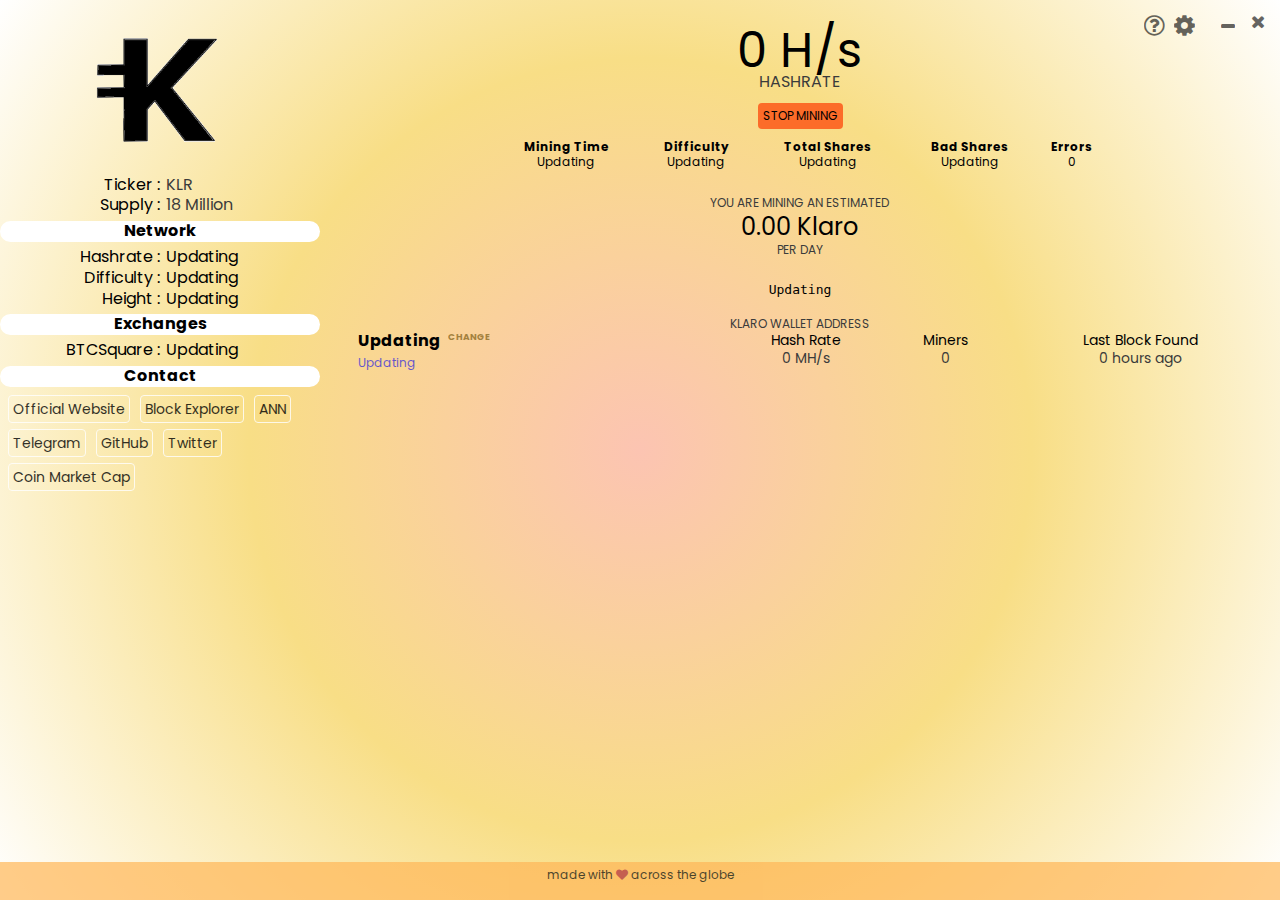
==== commit 2ddd541c: "Variant" ====
--- a/src/resources/app/index.html
+++ b/src/resources/app/index.html
@@ -30,7 +30,7 @@
               Ticker : 
             </td>
             <td>
-              Klaro
+              KLR
             </td>
           </tr>
           <tr>
